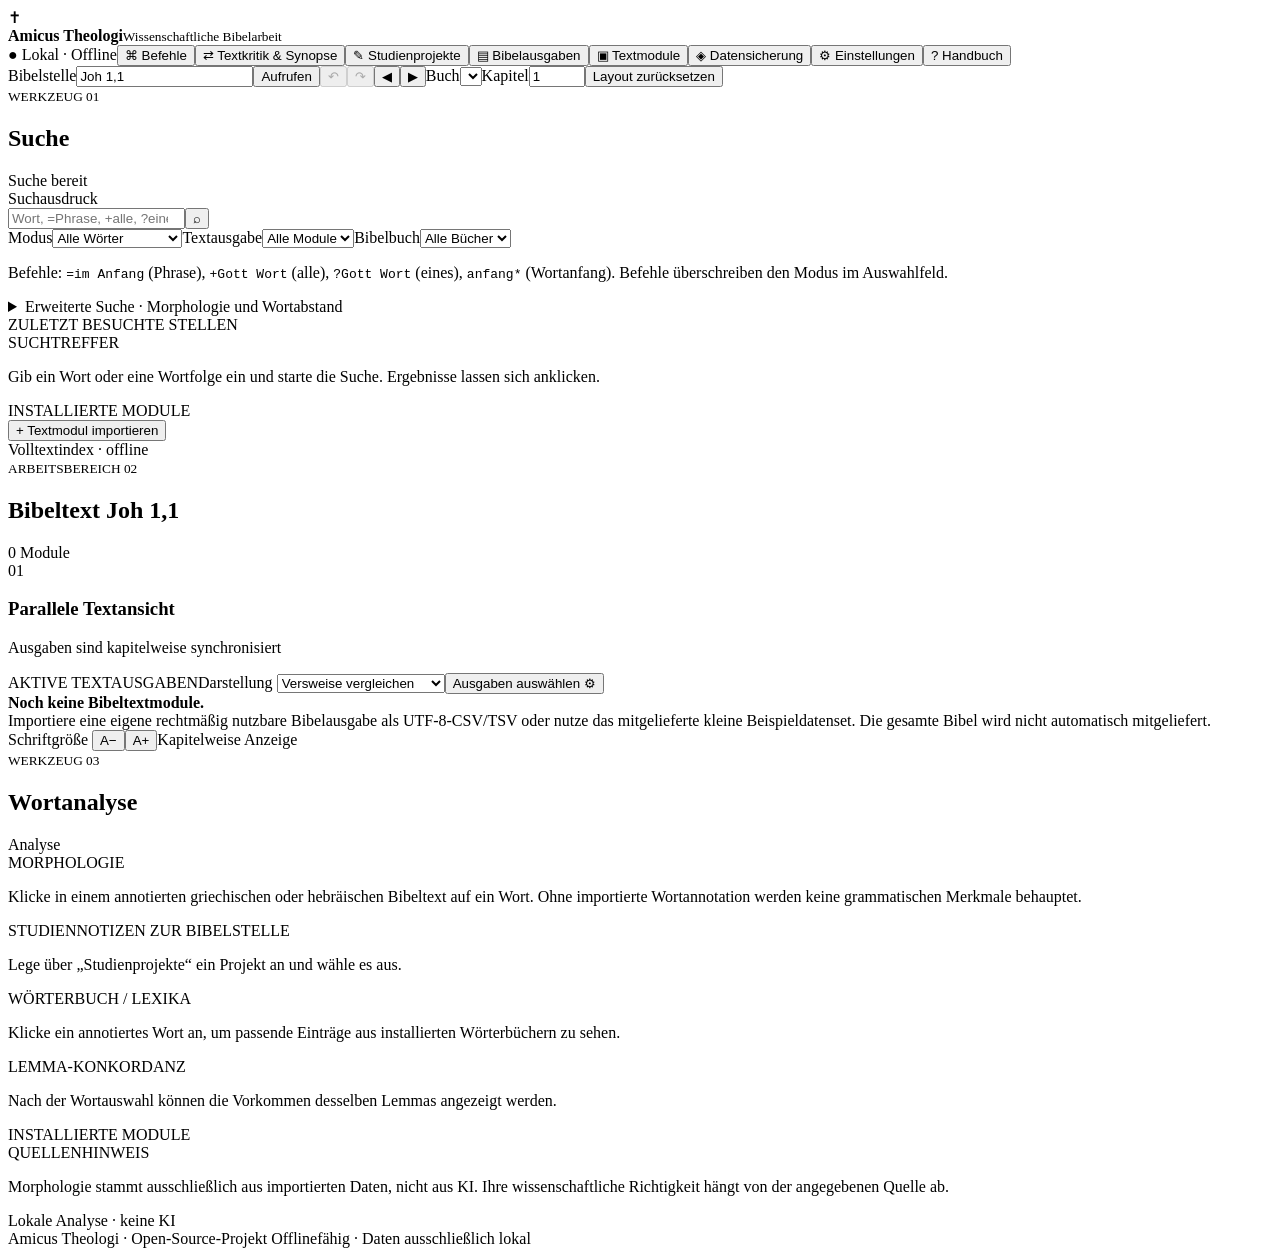
==== frontend/index.html @ 45e9fdc8 "v1.0.7_2" ====
<!doctype html><html lang="de"><head><meta charset="utf-8"><meta name="viewport" content="width=device-width, initial-scale=1"><title>Amicus Theologi</title><link rel="icon" href="/assets/amicus.png"><link rel="stylesheet" href="/assets/style.css"></head>
<body data-theme="dark"><div id="shell">
<header class="top"><div class="brand"><span class="brand-icon">✝</span><div><strong>Amicus Theologi</strong><small>Wissenschaftliche Bibelarbeit</small></div></div><div class="top-actions"><span class="pill">● Lokal · Offline</span><button id="palette-button" class="btn" title="Befehle suchen (Strg+K)">⌘ Befehle</button><button id="textcrit-btn" class="btn">⇄ Textkritik &amp; Synopse</button><button id="projects-btn" class="btn">✎ Studienprojekte</button><button id="bible-catalog-btn" class="btn" title="Bibelübersetzungen per Klick installieren">▤ Bibelausgaben</button><button id="module-btn" class="btn">▣ Textmodule</button><button id="data-center-btn" class="btn" title="Sicherung, Datenprüfung und Wiederherstellung">◈ Datensicherung</button><button id="settings-btn" class="btn">⚙ Einstellungen</button><button id="help-btn" class="btn" title="Ausführliches Benutzerhandbuch mit Suche (F1)">? Handbuch</button></div></header>
<nav class="toolbar"><label for="reference">Bibelstelle</label><input id="reference" value="Joh 1,1" maxlength="64" aria-label="Bibelstelle (z. B. Joh 1,1)"><button class="btn primary" id="navigate">Aufrufen</button><button class="btn" id="history-back" title="Vorher besuchte Bibelstelle (Alt+Links)" disabled>↶</button><button class="btn" id="history-forward" title="Nächste besuchte Bibelstelle (Alt+Rechts)" disabled>↷</button><button class="btn" id="prev" title="Vorheriges Kapitel" aria-label="Vorheriges Kapitel">◀</button><button class="btn" id="next" title="Nächstes Kapitel" aria-label="Nächstes Kapitel">▶</button><span class="tool-sep"></span><label for="book-choice">Buch</label><select id="book-choice"></select><label for="chapter-choice">Kapitel</label><input id="chapter-choice" type="number" min="1" max="200" value="1" class="numeric"><span class="tool-sep"></span><button class="btn" id="reset">Layout zurücksetzen</button><span class="version-tag"></span></nav>
<main id="panels" class="panels">
<section class="panel search-panel"><div class="panel-top"><div><small>WERKZEUG 01</small><h2>Suche</h2></div><span class="counter" id="search-total">Suche bereit</span></div><div class="panel-body scroll"><label class="field-label" for="search">Suchausdruck</label><div class="searchbar"><input id="search" type="search" placeholder="Wort, =Phrase, +alle, ?eines …" maxlength="180"><button id="search-btn" title="Suche starten">⌕</button></div>
<div class="search-controls"><label>Modus<select id="search-mode"><option value="all">Alle Wörter</option><option value="phrase">Genaue Wortfolge</option><option value="any">Eines der Wörter</option></select></label><label>Textausgabe<select id="search-module"><option value="">Alle Module</option></select></label><label>Bibelbuch<select id="search-book"><option value="">Alle Bücher</option></select></label></div>
<p class="hint">Befehle: <code>=im Anfang</code> (Phrase), <code>+Gott Wort</code> (alle), <code>?Gott Wort</code> (eines), <code>anfang*</code> (Wortanfang). Befehle überschreiben den Modus im Auswahlfeld.</p>
<details class="advanced-box" id="advanced-box"><summary>Erweiterte Suche · Morphologie und Wortabstand</summary>
<p class="hint">Nur annotierte griechische/hebräische Texte. Mindestens ein Feld für Wort 1. Morphologie sucht eine Zeichenfolge im importierten Morphologiecode.</p>
<div class="advanced-grid">
<label>Lemma 1<input id="adv-lemma" placeholder="λόγος"></label>
<label>Wortform 1<input id="adv-surface" placeholder="λόγος"></label>
<label>Morphologie 1<input id="adv-morph" placeholder="z. B. Aorist"></label>
<label>Strong 1<input id="adv-strong" placeholder="G3056"></label>
<label>Lemma 2<input id="adv-second-lemma" placeholder="εἰμί"></label>
<label>Wortform 2<input id="adv-second-surface" placeholder="ἦν"></label>
<label>Morphologie 2<input id="adv-second-morph" placeholder="Aorist"></label>
<label>Strong 2<input id="adv-second-strong" placeholder="G1510"></label>
<label>Max. Wörter dazwischen<input id="adv-distance" type="number" min="0" max="100" value="5"></label>
<label>Reihenfolge<select id="adv-order"><option value="any">Beliebig</option><option value="before">Wort 1 vor Wort 2</option><option value="after">Wort 1 nach Wort 2</option></select></label>
</div><button class="btn primary" id="adv-search-btn">Morphologisch suchen</button>
<p id="adv-note" class="hint">Es werden nur Verse mit importierten Wortannotationen gefunden.</p></details>
<div class="subheading">ZULETZT BESUCHTE STELLEN</div><div id="recent-references" class="workflow-recents"></div><div class="subheading">SUCHTREFFER</div><div id="search-error" class="error-box" hidden role="alert"></div><div id="search-results" aria-live="polite"><p class="hint">Gib ein Wort oder eine Wortfolge ein und starte die Suche. Ergebnisse lassen sich anklicken.</p></div><div class="search-pagination"><button class="btn" id="search-prev" hidden>← Vorherige</button><span id="search-page"></span><button class="btn" id="search-next" hidden>Nächste →</button></div><div class="subheading">INSTALLIERTE MODULE</div><div id="module-summary" class="module-summary"></div><button id="add-module-left" class="btn module-action">+ Textmodul importieren</button></div><div class="panel-foot">Volltextindex · offline</div></section>
<div class="splitter" data-resize="left" role="separator" aria-orientation="vertical" title="Zum Verändern ziehen"></div>
<section class="panel text-panel"><div class="panel-top"><div><small>ARBEITSBEREICH 02</small><h2>Bibeltext <span id="current-ref">Joh 1,1</span></h2></div><span class="counter" id="module-counter">0 Module</span></div><div class="panel-body scroll" id="verse-scroll"><div class="text-head"><span class="chapterbadge" id="chapter-badge">01</span><div><h3 id="chapter-title">Parallele Textansicht</h3><p id="chapter-subtitle">Ausgaben sind kapitelweise synchronisiert</p></div></div><div class="edition-strip" aria-label="Angezeigte Bibelausgaben">
  <div class="edition-strip-top"><span class="field-label">AKTIVE TEXTAUSGABEN</span><span id="edition-count" class="edition-count"></span><label class="text-layout-label" for="text-layout">Darstellung
<select id="text-layout" aria-label="Reihenfolge der Bibeltexte"><option value="verse">Versweise vergleichen</option><option value="edition">Nach Ausgabe anzeigen</option></select></label><button class="btn" id="choose-editions" type="button">Ausgaben auswählen ⚙</button></div>
  <div id="edition-chips" class="edition-chips"></div>
 </div><div id="error-msg" class="error-box" hidden role="alert"></div><div id="translations"></div><div id="text-notice" class="notice"><b>Noch keine Bibeltextmodule.</b><br>Importiere eine eigene rechtmäßig nutzbare Bibelausgabe als UTF-8-CSV/TSV oder nutze das mitgelieferte kleine Beispieldatenset. Die gesamte Bibel wird nicht automatisch mitgeliefert.</div></div><div class="panel-foot">Schriftgröße <button id="smaller" class="text-button">A−</button><button id="larger" class="text-button">A+</button><span id="verse-foot">Kapitelweise Anzeige</span></div></section>
<div class="splitter" data-resize="right" role="separator" aria-orientation="vertical" title="Zum Verändern ziehen"></div>
<section class="panel analysis-panel"><div class="panel-top"><div><small>WERKZEUG 03</small><h2>Wortanalyse</h2></div><span class="counter">Analyse</span></div><div class="panel-body scroll"><div class="subheading first">MORPHOLOGIE</div><div id="word-analysis"><p class="hint">Klicke in einem annotierten griechischen oder hebräischen Bibeltext auf ein Wort. Ohne importierte Wortannotation werden keine grammatischen Merkmale behauptet.</p></div><div class="subheading">STUDIENNOTIZEN ZUR BIBELSTELLE</div><div id="study-pane"><p class="hint">Lege über „Studienprojekte“ ein Projekt an und wähle es aus.</p></div><div class="subheading">WÖRTERBUCH / LEXIKA</div><div id="lexicon-results"><p class="hint">Klicke ein annotiertes Wort an, um passende Einträge aus installierten Wörterbüchern zu sehen.</p></div><div class="subheading">LEMMA-KONKORDANZ</div><div id="lemma-results"><p class="hint">Nach der Wortauswahl können die Vorkommen desselben Lemmas angezeigt werden.</p></div><div class="subheading">INSTALLIERTE MODULE</div><div id="module-list" class="module-summary"></div><div class="subheading">QUELLENHINWEIS</div><p class="hint">Morphologie stammt ausschließlich aus importierten Daten, nicht aus KI. Ihre wissenschaftliche Richtigkeit hängt von der angegebenen Quelle ab.</p></div><div class="panel-foot">Lokale Analyse · keine KI</div></section>
</main><footer>Amicus Theologi · Open-Source-Projekt <span>Offlinefähig · Daten ausschließlich lokal</span></footer></div>
<dialog id="welcome-dialog" class="welcome-dialog" aria-labelledby="welcome-title"><div class="dialog-head"><h2 id="welcome-title">Willkommen bei Amicus Theologi</h2><button class="close" id="welcome-close" aria-label="Einführung schließen">×</button></div>
<p class="welcome-lead">Dein Arbeitsplatz für Bibeltexte, Originalsprachen und exegetische Studien. In drei Schritten kannst du beginnen – ganz ohne technische Vorkenntnisse.</p>
<div class="welcome-cards"><article><span>01</span><h3>Texte einrichten</h3><p>Öffne den Modulkatalog und installiere einen Bibeltext mit einem Klick. Für den ersten Test sind auch vollständig offline verfügbare Mini-Beispiele dabei.</p><button type="button" class="btn primary" id="welcome-demo">Mini-Beispiele installieren</button><button type="button" class="btn" id="welcome-modules">Modulkatalog öffnen</button></article>
<article><span>02</span><h3>Wörter untersuchen</h3><p>Rufe <b>Joh 1,1</b> oder <b>Gen 1,1</b> auf und klicke auf ein annotiertes Wort. Die grammatische Analyse erscheint rechts.</p><button type="button" class="btn" id="welcome-joh">Johannes 1,1 öffnen</button></article>
<article><span>03</span><h3>Arbeit sichern</h3><p>Lege Studienprojekte für deine Notizen an und lade regelmäßig eine vollständige Sicherung herunter.</p><button type="button" class="btn" id="welcome-backup">Datensicherung öffnen</button></article></div>
<p class="hint">Mini-Beispiele umfassen nur ausgewählte Verse und sind keine zitierfähige wissenschaftliche Bibelausgabe.</p><div class="welcome-actions"><button id="welcome-done" type="button" class="btn primary">Verstanden, Amicus öffnen</button></div></dialog>
<dialog id="backup-dialog" class="module-dialog backup-dialog" aria-labelledby="backup-title"><div class="dialog-head"><h2 id="backup-title">Datensicherung &amp; Systemprüfung</h2><button id="backup-close" class="close" type="button" aria-label="Schließen">×</button></div>
<p class="notice"><b>Alles bleibt auf deinem Computer.</b> Eine Vollsicherung umfasst installierte Texte und Lexika, Morphologiedaten, Projekte, Notizen, Markierungen und Einstellungen. Speichere die ZIP-Datei auch außerhalb dieses Computers.</p>
<div class="backup-actions"><a class="btn primary" id="backup-download" href="/api/backup/download" download="Amicus-Theologi-Sicherung.zip">↓ Vollständige Sicherung herunterladen</a><button class="btn" id="diagnostics-btn" type="button">Datenbank prüfen</button></div>
<div id="diagnostics-results" class="diagnostic-results" aria-live="polite"><p class="hint">Mit „Datenbank prüfen“ kannst du kontrollieren, wie viele Texte, Wortannotationen, Lexika und persönliche Studien vorhanden sind.</p></div><hr>
<h3>Gesicherte Daten wiederherstellen</h3><p class="hint"><b>Vorsicht:</b> Diese Funktion ersetzt nach dem Neustart alle aktuell gespeicherten Inhalte durch den Stand der ausgewählten Sicherung. Eine zusätzliche Sicherheitskopie des bisherigen Standes wird automatisch erstellt.</p>
<form id="backup-restore-form"><label>Amicus-Sicherung (.zip)<input id="backup-restore-file" type="file" accept=".zip,application/zip" required></label><button class="btn danger" type="submit" id="backup-restore-button">Sicherung prüfen und Wiederherstellung vorbereiten</button></form>
<button id="backup-restore-cancel" type="button" class="btn" hidden>Vorgemerkte Wiederherstellung abbrechen</button><p id="backup-restore-status" class="notice" role="status" aria-live="polite">Wiederherstellung wird erst nach vollständigem Beenden und erneutem Start aktiviert.</p><p class="hint">Einzelne Studienprojekte lassen sich zusätzlich weiterhin als JSON exportieren.</p></dialog>
<dialog id="projects-dialog" class="module-dialog"><div class="dialog-head"><h2>Studienprojekte</h2><button class="close" id="projects-close" aria-label="Schließen">×</button></div><p class="hint">Eigene Notizen und Markierungen werden lokal gespeichert – unabhängig von den Textmodulen. Projekte lassen sich als JSON sichern.</p>
<div class="study-project-layout"><section><h3>Meine Projekte</h3><div id="projects-list" class="manage-list"></div><h3>Neues Projekt</h3><form id="project-create-form"><label>Titel<input name="title" required maxlength="160" placeholder="Exegese zu Römer 3"></label><label>Beschreibung (optional)<textarea name="description" maxlength="3000" rows="3"></textarea></label><button class="btn primary">Projekt anlegen</button></form></section>
<section><h3>Ausgewähltes Projekt</h3><p id="current-project-name" class="hint">Noch kein Projekt ausgewählt.</p><div class="row-actions"><button id="project-edit" type="button" class="btn">Umbenennen</button><button id="project-export" type="button" class="btn">JSON exportieren</button><button id="project-delete" type="button" class="btn">Projekt löschen</button></div><p class="hint">Über das Notizfeld rechts kannst du zur gerade geöffneten Bibelstelle schreiben. Markierungen werden in allen angezeigten Übersetzungen sichtbar.</p><h3>Notizen dieses Projekts</h3><div id="project-notes-list" class="manage-list"></div></section></div><p id="project-status" role="status" class="hint"></p></dialog>
<dialog id="settings-dialog"><form method="dialog"><div class="dialog-head"><h2>Einstellungen</h2><button class="close" aria-label="Schließen">×</button></div><label>Farbschema<select id="theme"><option value="dark">Dunkel</option><option value="light">Hell</option></select></label><label>Textgröße <output id="font-output"></output><input type="range" min="12" max="28" id="font-size"></label><fieldset><legend>Sprachen anzeigen</legend><label><input type="checkbox" id="show-greek"> Griechisch</label><label><input type="checkbox" id="show-german"> Deutsch</label><label><input type="checkbox" id="show-latin"> Latein</label></fieldset><p class="hint">Einstellungen werden lokal gespeichert. Die bisherigen Daten bleiben beim Update erhalten.</p><button type="button" class="btn" id="settings-open-backup">Datensicherung und Datenprüfung öffnen</button><hr><h3>Werkszustand wiederherstellen</h3><p class="hint">Achtung: Entfernt alle installierten Texte, Annotationen, Lexika und persönlichen Einstellungen unwiderruflich. Die Programmdateien bleiben erhalten.</p><button type="button" class="btn" id="factory-reset-btn">Alle Daten löschen und zurücksetzen</button><p id="factory-reset-status" role="status" class="hint"></p><button class="btn primary dialog-action">Fertig</button></form></dialog>

<dialog id="edition-dialog" class="module-dialog edition-dialog" aria-labelledby="edition-dialog-heading">
 <div class="dialog-head"><h2 id="edition-dialog-heading">Bibeltextausgaben auswählen</h2><button type="button" id="edition-dialog-close" class="close" aria-label="Schließen">×</button></div>
 <p class="hint">Lege fest, welche installierten Ausgaben im mittleren Textfenster parallel erscheinen. Die Auswahl und Reihenfolge werden lokal gespeichert.</p>
 <div class="edition-quick-actions"><button type="button" id="edition-all" class="btn">Alle anzeigen</button><button type="button" id="edition-none" class="btn">Alle abwählen</button><button type="button" id="edition-german" class="btn">Nur Deutsch</button><button type="button" id="edition-original" class="btn">Nur Originalsprachen</button></div>
 <label class="edition-filter">Installierte Ausgaben durchsuchen<input id="edition-filter" type="search" placeholder="Name, Sprache oder Modul-ID …"></label>
 <div id="edition-choices" class="edition-choices"></div>
 <p id="edition-dialog-status" role="status" class="hint"></p>
 <div class="edition-actions"><button type="button" id="edition-install" class="btn">Weitere Bibelausgaben installieren …</button><button type="button" id="edition-done" class="btn primary">Fertig</button></div>
 </dialog>
<dialog id="module-dialog" class="module-dialog"><div class="dialog-head"><h2>Textmodule verwalten</h2><button class="close" id="modules-close" aria-label="Schließen">×</button></div><p class="hint">Importiere nur Texte, die du rechtmäßig verwenden darfst. Bei den mitgelieferten Johannes-Demos werden alle Felder nach der Dateiauswahl automatisch ausgefüllt. Eine Modul-ID darf nicht doppelt vorkommen.</p><section class="bible-catalog-section" id="bible-catalog-section"><h3>Bibelübersetzungen installieren</h3><p class="hint">Historische deutschsprachige Bibelausgaben aus dem offiziellen CrossWire/SWORD-Katalog. Ein Klick lädt das Modul herunter und übernimmt es in die lokale Bibliothek. Für die Installation ist Internet erforderlich; anschließend sind die Texte offline verfügbar. Lizenz und Quelle sind je Ausgabe angegeben.</p>
 <div id="bible-catalog-list" class="bible-catalog-list"></div><p id="bible-catalog-status" role="status" aria-live="polite" class="hint"></p><p class="hint">Die verfügbaren Übersetzungen sind eine kuratierte Auswahl. Eine Ausgabe aus dem Beta-Katalog ist entsprechend gekennzeichnet. <a href="https://www.crosswire.org/sword/modules/ModDisp.jsp?modType=Bibles" target="_blank" rel="noopener noreferrer">Weitere Ausgaben bei CrossWire ↗</a></p></section>
<section class="source-wizard"><h3>📚 Modulkatalog – Installation mit einem Klick</h3><p class="hint">Wähle einen Text mit Wortannotation oder ein Lexikon. Die Daten werden von der Originalquelle geladen, Quellen und Lizenz werden gespeichert. Internet nur zur Installation nötig.</p><div id="catalog-items" class="manage-list"></div><p id="catalog-status" class="notice" role="status" aria-live="polite">Lade den Katalog beim Öffnen …</p><p class="hint"><b>Quellenhinweis:</b> Die Ein-Klick-Importer sind nicht für alle aktuellen Originalarchive unabhängig geprüft. Vor wissenschaftlicher Verwendung Edition, Lizenz, Versanzahl und Wortdaten kontrollieren (über „Datensicherung → Datenbank prüfen“).</p><hr><h3>Erweiterter Import von Texten und SWORD-Modulen</h3>
<p class="hint">Wähle zuerst die wissenschaftliche Quelle. Für STEPBible und Open Scriptures kann Amicus die Originaldaten selbst herunterladen und installieren (Internet erforderlich). Bereits installierte Ausgaben bleiben erhalten. Alternativ eine ZIP-Datei auswählen. Bei SWORD wird die Moduldatei benötigt.</p>
<form id="scientific-form"><label>1 · Datenquelle<select id="scientific-source" name="source"><option value="step">A · STEPBible – Griechisch / Hebräisch</option><option value="oshb">B · Open Scriptures – Hebräische Bibel</option><option value="sword">C · CrossWire – SWORD-Modul</option></select></label>
<label id="scientific-corpus-wrap">2 · Textausgabe<select id="scientific-corpus" name="corpus"><option value="tagnt">Griechisches Neues Testament (TAGNT, SBL-Wortauswahl)</option><option value="tahot">Hebräisches Altes Testament (TAHOT, experimentell)</option></select></label>
<p id="scientific-description" class="hint"></p>
<label>Optional · ZIP-Datei bereits heruntergeladen?<input id="scientific-file" name="file" type="file" accept=".zip,application/zip"></label>
<div class="source-actions"><button class="btn primary" type="submit" id="scientific-import-button">Ausgewählte Quelle installieren</button><a id="scientific-site" target="_blank" rel="noopener noreferrer" href="https://github.com/STEPBible/STEPBible-Data">Originalquelle öffnen ↗</a></div>
<p class="hint" id="scientific-warning">Bei größeren Korpora kann der Import je nach Computer dauern. Den Browser bis zur Abschlussmeldung offen lassen. Die Lizenz und Herkunft werden im Modul gespeichert.</p>
<div id="scientific-status" role="status" aria-live="polite" class="notice">Bereit.</div></form></section><hr><div id="manage-list" class="manage-list"></div><h3>Eigene Wortannotation importieren (optional)</h3><p class="notice"><b>Wichtig:</b> Ein sichtbarer hebräischer oder griechischer Text ist noch nicht automatisch anklickbar. Importiere zusätzlich die passende <code>_morph.tsv</code>-Datei und wähle dabei das richtige Textmodul. Ohne Wortdaten zeigt der Bibeltext künftig einen Hinweis.</p><p class="hint">Zuerst den passenden Bibeltext importieren. Danach eine Annotation mit identischer Wortfolge hochladen (UTF-8-TSV/CSV). Vorhandene Wortannotationen der betroffenen Verse werden ersetzt.</p><form id="morph-import-form"><label>Textmodul <select name="module_id" id="morph-module"></select></label><label>Wortdatei <input name="file" type="file" accept=".csv,.tsv,.txt" required></label><p class="hint">Spalten: book, chapter, verse, position, surface, lemma, morph, optional strong. Position beginnt je Vers bei 1.</p><div class="hint" id="morph-import-status" role="status"></div><button class="btn primary dialog-action" type="submit">Wortannotation importieren</button></form><hr><h3>Eigenes Lexikon / Wörterbuch importieren (optional)</h3>
<p class="hint">Einträge werden automatisch mit angeklickten Wörtern verknüpft (Lemma und optional Strong). UTF-8-TSV/CSV mit Spalten <code>lemma, definition</code>; optional <code>strong, gloss, reference</code>. Keine fremden urheberrechtlich geschützten Werke ohne Erlaubnis importieren.</p>
<div id="lexicon-manage-list" class="manage-list"></div>
<form id="lexicon-import-form">
<label>Lexikon-ID <input name="module_id" required minlength="2" maxlength="48" pattern="[A-Za-z0-9_-]+" placeholder="z.B. mein_lexikon"></label>
<label>Titel / Edition <input name="title" required maxlength="250"></label>
<label>Sprache <select name="language"><option value="grc">Griechisch</option><option value="he">Hebräisch</option></select></label>
<label>Lizenz / Nutzungsrechte <input name="license_name" required maxlength="250" placeholder="z.B. selbst erstellt"></label>
<label>Quelle / Herkunft <input name="provenance" required maxlength="250"></label>
<input type="hidden" name="version" value="1">
<label>Lexikondatei <input name="file" type="file" accept=".tsv,.csv,.txt" required></label>
<div id="lexicon-import-status" role="status" class="hint"></div>
<button class="btn primary dialog-action" type="submit">Lexikon importieren</button></form><hr>
<h3>Neues Textmodul (CSV/TSV)</h3><form id="import-form"><label>Modul-ID <input name="module_id" required minlength="2" maxlength="48" pattern="[A-Za-z0-9_-]+" placeholder="z.B. meine_lutherausgabe"></label><label>Titel / Edition <input name="title" required maxlength="250" placeholder="Edition mit Jahresangabe"></label><label>Sprache <select name="language"><option value="de">Deutsch</option><option value="grc">Griechisch</option><option value="he">Hebräisch</option><option value="la">Latein</option><option value="en">Englisch</option><option value="other">Andere</option></select></label><label>Lizenz / Rechte <input name="license_name" required maxlength="250" placeholder="z.B. Public Domain (selbst geprüft)"></label><label>Quelle / Herkunft <input name="provenance" required maxlength="250" placeholder="Bibliografie oder eigene Erfassung"></label><input type="hidden" name="version" value="1"><label>Textdatei (UTF-8 CSV oder TSV) <input type="file" name="file" required accept=".csv,.tsv,.txt,text/csv,text/tab-separated-values"></label><p class="hint">Maximal 12 MB / 200.000 Verse je Modul. Spalten: book, chapter, verse, text. Die griechischen und hebräischen Beispieldateien werden automatisch erkannt.</p><div id="import-status" role="status" class="hint"></div><button class="btn primary dialog-action" type="submit">Modul importieren</button></form></dialog>

<dialog id="textcrit-dialog" class="module-dialog textcrit-dialog">
<div class="dialog-head"><h2>Textkritik und Evangelien-Synopse</h2><button class="close" id="textcrit-close" aria-label="Schließen">×</button></div>
<p class="notice"><b>Wissenschaftlicher Hinweis:</b> Unterschiede zwischen Übersetzungen oder Editionen sind nicht automatisch Handschriftenvarianten. Textkritische Lesarten werden nur mit expliziter Quellen- und Zeugenangabe angezeigt.</p>
<div class="tc-tabs"><button class="btn primary" data-tc-tab="compare">Ausgabenvergleich</button><button class="btn" data-tc-tab="synopsis">Evangelien-Synopse</button><button class="btn" data-tc-tab="variants">Dokumentierte Lesarten</button></div>
<section id="tc-compare-pane" class="tc-pane"><h3>Ausgaben vergleichen</h3><p class="hint">Zwei bis vier installierte Textmodule auswählen. Vorhandene Verse stehen nebeneinander; fehlende Verse werden ausdrücklich markiert.</p><div class="tc-controls"><label>Erste Ausgabe<select id="tc-module-a"></select></label><label>Zweite Ausgabe<select id="tc-module-b"></select></label><label>Weitere Ausgabe (optional)<select id="tc-module-c"></select></label><label>Weitere Ausgabe (optional)<select id="tc-module-d"></select></label></div><button class="btn primary" id="tc-compare-run">Aktuelles Kapitel vergleichen</button><div id="tc-compare-result" class="tc-results"></div></section>
<section id="tc-synopsis-pane" class="tc-pane" hidden><h3>Synoptische Evangelien</h3><p class="hint">Ausgewählte Parallelperikopen in Matthäus, Markus und Lukas. Die Zuordnung ist thematisch und keine versgenaue kritische Synopse.</p><div class="tc-controls"><label>Abschnitt<select id="tc-synoptic-passage"></select></label><label>Textausgabe<select id="tc-synoptic-module"></select></label></div><button class="btn primary" id="tc-synoptic-run">Parallelstellen anzeigen</button><div id="tc-synopsis-result" class="tc-results"></div></section>
<section id="tc-variants-pane" class="tc-pane" hidden><h3>Dokumentierte Lesarten</h3><p class="hint">Nur dokumentierte Lesarten mit benanntem Zeugen, Quelle und Lizenz. Wir liefern keine erfundenen Varianten mit. Die Anzeige folgt der aktuell geöffneten Bibelstelle.</p><button class="btn primary" id="tc-variant-refresh">Lesarten zur aktuellen Bibelstelle anzeigen</button><div id="tc-variants-result" class="tc-results"></div><details><summary>Eigene dokumentierte Variantensammlung importieren</summary><p class="hint">UTF-8 CSV/TSV mit Spalten: book, chapter, verse, reading, witness, source, license; optional notes. Bitte nur rechtmäßig nutzbare Daten importieren.</p><form id="tc-variant-import"><label>Sammlungsname<input name="collection" minlength="2" maxlength="150" required></label><label>Datei<input name="file" type="file" accept=".csv,.tsv,.txt" required></label><button class="btn primary">Importieren</button></form></details><div id="tc-collections" class="manage-list"></div></section>
<p id="tc-status" class="hint" role="status"></p>
</dialog>
<dialog id="command-dialog" class="command-dialog" aria-label="Befehle suchen"><div class="dialog-head"><h2>Schnellzugriff</h2><button type="button" id="command-close" class="close" aria-label="Schließen">×</button></div><label for="command-filter">Aktion auswählen oder suchen</label><input type="search" id="command-filter" autocomplete="off" placeholder="z. B. Suche, Projekte, nächstes Kapitel …" aria-controls="command-results"><div id="command-results" class="command-results" role="listbox"></div><p class="hint">Strg+K · Pfeiltasten · Eingabe · Esc</p></dialog>
<div id="word-tooltip" role="tooltip" class="word-tooltip" hidden></div>
<dialog id="lemma-dialog" class="lemma-dialog" aria-labelledby="lemma-dialog-title">
 <div class="dialog-head"><h2 id="lemma-dialog-title">Lemma-Konkordanz</h2><button type="button" class="close" id="lemma-dialog-close" aria-label="Schließen">×</button></div>
 <p id="lemma-dialog-status" class="hint" role="status" aria-live="polite">Vorkommen werden geladen …</p>
 <div class="lemma-sort-bar"><label for="lemma-dialog-sort">Sortieren nach</label>
  <select id="lemma-dialog-sort" aria-label="Konkordanz sortieren"><option value="reference">Bibelstelle (Vorkommen)</option><option value="surface">Wortform (2. Spalte)</option></select>
  <button class="btn" type="button" id="lemma-dialog-direction" aria-label="Sortierrichtung umkehren" title="Sortierrichtung umkehren">↑ Aufsteigend</button>
 </div>
 <div class="lemma-result-head" aria-hidden="true"><span>Bibelstelle</span><span>Wortform</span><span>Verskontext</span></div>
 <div id="lemma-dialog-results" class="lemma-dialog-results"></div>
 <div class="lemma-dialog-navigation"><button type="button" class="btn" id="lemma-dialog-prev" disabled>← Vorherige</button><span id="lemma-dialog-page"></span><button type="button" class="btn" id="lemma-dialog-next" disabled>Nächste →</button></div>
 <p class="hint">Die Konkordanz enthält nur tatsächlich annotierte Wortvorkommen der ausgewählten Edition.</p>
</dialog>
<script src="/assets/wordtools.js" defer></script>
<script src="/assets/app.js" defer></script><script src="/assets/editions.js" defer></script><script src="/assets/workflow.js" defer></script><script src="/assets/release1.js" defer></script></body></html>
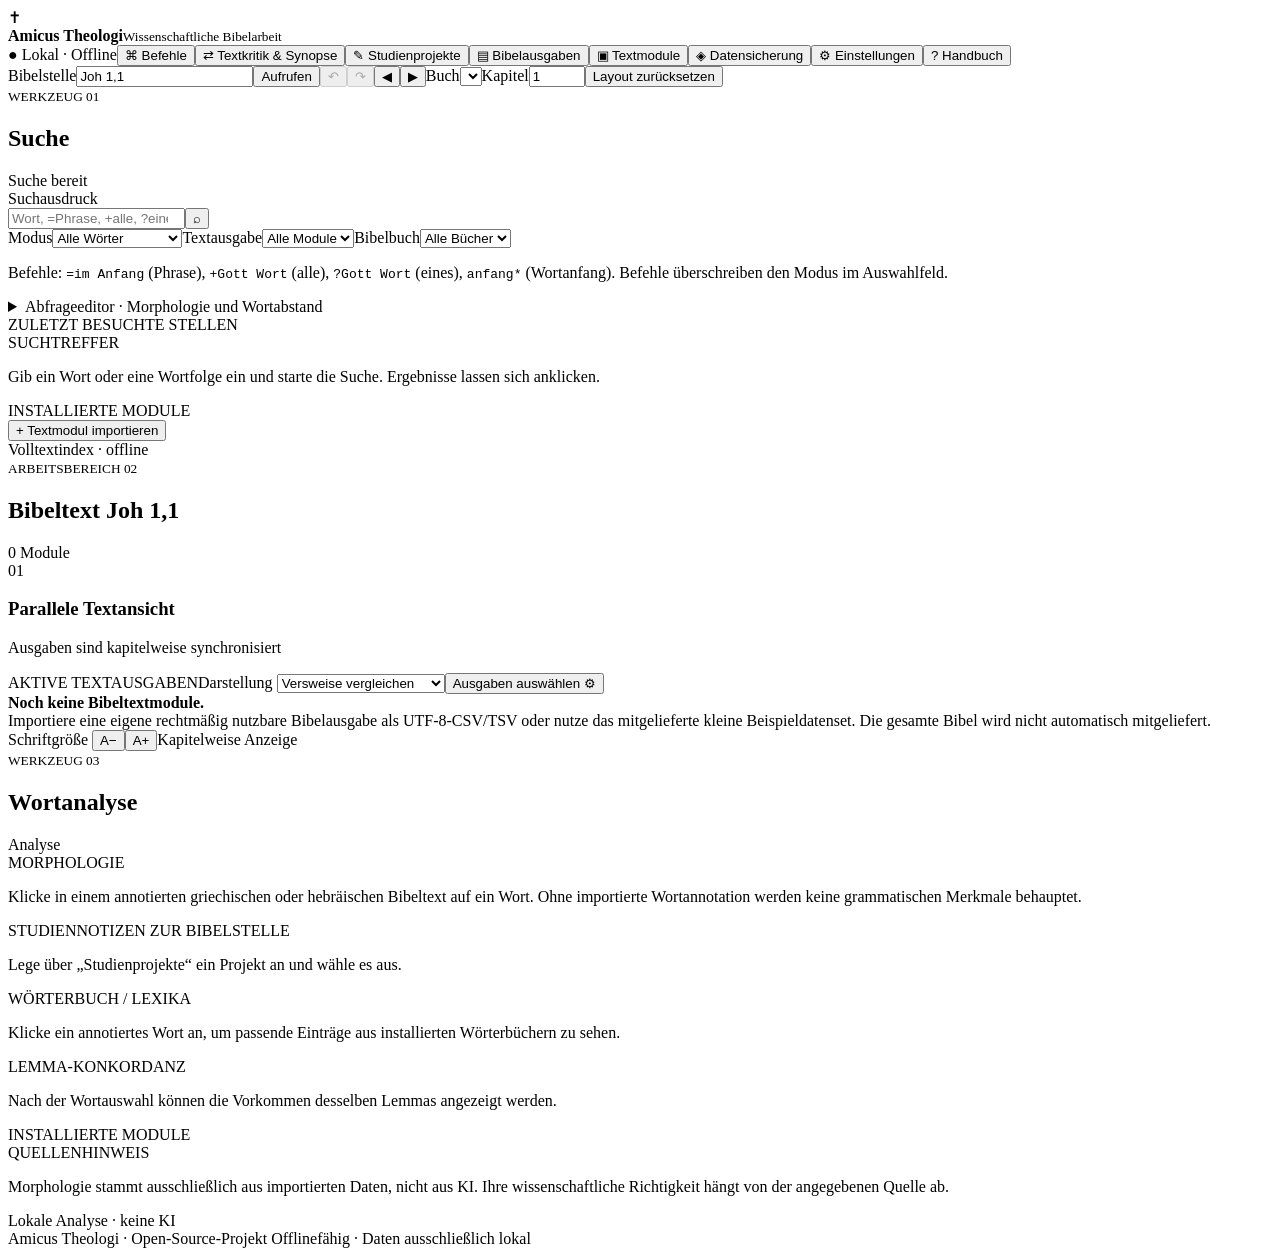
==== commit d8212921: "v1.3.0 Der grafische Abfrageeditor unterstützt bis zu fünf Wortbedingungen, die mit UND oder ODER ve" ====
--- a/frontend/index.html
+++ b/frontend/index.html
@@ -6,20 +6,20 @@
 <section class="panel search-panel"><div class="panel-top"><div><small>WERKZEUG 01</small><h2>Suche</h2></div><span class="counter" id="search-total">Suche bereit</span></div><div class="panel-body scroll"><label class="field-label" for="search">Suchausdruck</label><div class="searchbar"><input id="search" type="search" placeholder="Wort, =Phrase, +alle, ?eines …" maxlength="180"><button id="search-btn" title="Suche starten">⌕</button></div>
 <div class="search-controls"><label>Modus<select id="search-mode"><option value="all">Alle Wörter</option><option value="phrase">Genaue Wortfolge</option><option value="any">Eines der Wörter</option></select></label><label>Textausgabe<select id="search-module"><option value="">Alle Module</option></select></label><label>Bibelbuch<select id="search-book"><option value="">Alle Bücher</option></select></label></div>
 <p class="hint">Befehle: <code>=im Anfang</code> (Phrase), <code>+Gott Wort</code> (alle), <code>?Gott Wort</code> (eines), <code>anfang*</code> (Wortanfang). Befehle überschreiben den Modus im Auswahlfeld.</p>
-<details class="advanced-box" id="advanced-box"><summary>Erweiterte Suche · Morphologie und Wortabstand</summary>
-<p class="hint">Nur annotierte griechische/hebräische Texte. Mindestens ein Feld für Wort 1. Morphologie sucht eine Zeichenfolge im importierten Morphologiecode.</p>
+<details class="advanced-box" id="advanced-box"><summary>Abfrageeditor · Morphologie und Wortabstand</summary>
+<p class="hint">Nur annotierte griechische/hebräische Texte. Pro Bedingung mindestens ein Feld ausfüllen. Morphologie sucht eine Zeichenfolge im importierten Morphologiecode. Maximal fünf Bedingungen.</p>
+<div id="query-conditions" class="query-conditions" aria-label="Wortbedingungen"></div>
+<div class="query-actions"><button class="btn" id="query-add-condition" type="button">+ Wortbedingung</button><label>Verknüpfung<select id="query-connector"><option value="all">UND · alle Bedingungen</option><option value="any">ODER · mindestens eine Bedingung</option></select></label><span class="hint">Abstand und Reihenfolge gelten mit UND und mindestens zwei Bedingungen.</span></div>
 <div class="advanced-grid">
-<label>Lemma 1<input id="adv-lemma" placeholder="λόγος"></label>
-<label>Wortform 1<input id="adv-surface" placeholder="λόγος"></label>
-<label>Morphologie 1<input id="adv-morph" placeholder="z. B. Aorist"></label>
-<label>Strong 1<input id="adv-strong" placeholder="G3056"></label>
-<label>Lemma 2<input id="adv-second-lemma" placeholder="εἰμί"></label>
-<label>Wortform 2<input id="adv-second-surface" placeholder="ἦν"></label>
-<label>Morphologie 2<input id="adv-second-morph" placeholder="Aorist"></label>
-<label>Strong 2<input id="adv-second-strong" placeholder="G1510"></label>
-<label>Max. Wörter dazwischen<input id="adv-distance" type="number" min="0" max="100" value="5"></label>
-<label>Reihenfolge<select id="adv-order"><option value="any">Beliebig</option><option value="before">Wort 1 vor Wort 2</option><option value="after">Wort 1 nach Wort 2</option></select></label>
-</div><button class="btn primary" id="adv-search-btn">Morphologisch suchen</button>
+<label>Max. Wörter zwischen Bedingungen<input id="adv-distance" type="number" min="0" max="100" value="5"></label>
+<label>Reihenfolge<select id="adv-order"><option value="any">Beliebig</option><option value="before">In Bedingungsreihenfolge</option><option value="after">Umgekehrte Reihenfolge</option></select></label>
+</div><button class="btn primary" id="adv-search-btn" type="button">Morphologisch suchen</button>
+<section class="saved-searches" aria-label="Gespeicherte Suchen">
+ <h4>Suchabfrage speichern</h4>
+ <div class="saved-search-row"><label for="saved-search-name">Name<input id="saved-search-name" maxlength="120" placeholder="z. B. Aoristformen in Johannes"></label><button class="btn" id="saved-search-save" type="button">Aktuelle Suche speichern</button></div>
+ <div class="saved-search-row"><label for="saved-search-select">Gespeicherte Suche<select id="saved-search-select"><option value="">Lade gespeicherte Suchen …</option></select></label><button class="btn" id="saved-search-open" type="button" disabled>Laden &amp; suchen</button><button class="btn danger" id="saved-search-delete" type="button" disabled>Löschen</button></div>
+ <p id="saved-search-status" class="hint" role="status" aria-live="polite">Gespeicherte Suchen bleiben lokal auf diesem Gerät.</p>
+</section>
 <p id="adv-note" class="hint">Es werden nur Verse mit importierten Wortannotationen gefunden.</p></details>
 <div class="subheading">ZULETZT BESUCHTE STELLEN</div><div id="recent-references" class="workflow-recents"></div><div class="subheading">SUCHTREFFER</div><div id="search-error" class="error-box" hidden role="alert"></div><div id="search-results" aria-live="polite"><p class="hint">Gib ein Wort oder eine Wortfolge ein und starte die Suche. Ergebnisse lassen sich anklicken.</p></div><div class="search-pagination"><button class="btn" id="search-prev" hidden>← Vorherige</button><span id="search-page"></span><button class="btn" id="search-next" hidden>Nächste →</button></div><div class="subheading">INSTALLIERTE MODULE</div><div id="module-summary" class="module-summary"></div><button id="add-module-left" class="btn module-action">+ Textmodul importieren</button></div><div class="panel-foot">Volltextindex · offline</div></section>
 <div class="splitter" data-resize="left" role="separator" aria-orientation="vertical" title="Zum Verändern ziehen"></div>
@@ -106,5 +106,12 @@
  <div class="lemma-dialog-navigation"><button type="button" class="btn" id="lemma-dialog-prev" disabled>← Vorherige</button><span id="lemma-dialog-page"></span><button type="button" class="btn" id="lemma-dialog-next" disabled>Nächste →</button></div>
  <p class="hint">Die Konkordanz enthält nur tatsächlich annotierte Wortvorkommen der ausgewählten Edition.</p>
 </dialog>
+<dialog id="forms-dialog" class="forms-dialog" aria-labelledby="forms-dialog-title">
+ <div class="dialog-head"><h2 id="forms-dialog-title">Wortformen</h2><button type="button" class="close" id="forms-dialog-close" aria-label="Schließen">×</button></div>
+ <p id="forms-dialog-status" class="hint" role="status" aria-live="polite">Wortformen werden geladen …</p>
+ <div id="forms-dialog-results" class="forms-dialog-results"></div>
+ <div class="lemma-dialog-navigation"><button type="button" class="btn" id="forms-dialog-prev" disabled>← Vorherige</button><span id="forms-dialog-page"></span><button type="button" class="btn" id="forms-dialog-next" disabled>Nächste →</button></div>
+ <p class="hint">Die Häufigkeiten und Buchverteilungen stammen ausschließlich aus den importierten Wortannotationen dieses Textmoduls. Klicke auf eine Form für die Suche im Modul oder auf ein Buch, um die Suche darauf einzugrenzen.</p>
+</dialog>
 <script src="/assets/wordtools.js" defer></script>
 <script src="/assets/app.js" defer></script><script src="/assets/editions.js" defer></script><script src="/assets/workflow.js" defer></script><script src="/assets/release1.js" defer></script></body></html>
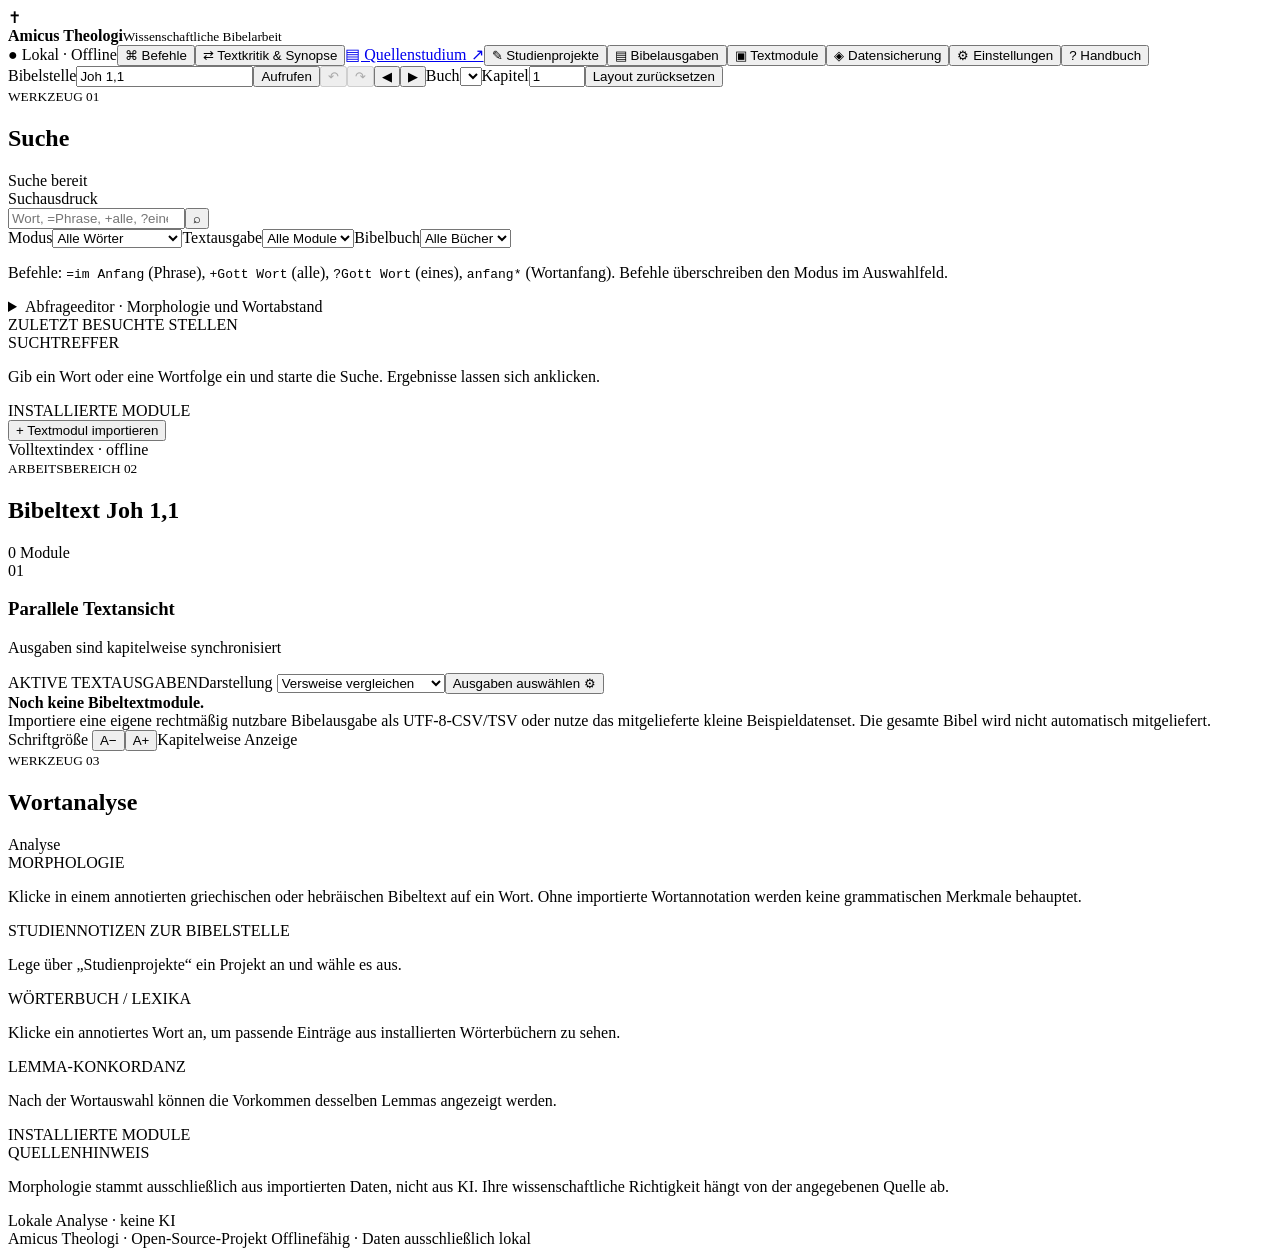
==== commit 1c761fdc: "feat: add source study workspace with annotated corpora and word tooltips" ====
--- a/frontend/index.html
+++ b/frontend/index.html
@@ -1,6 +1,6 @@
 <!doctype html><html lang="de"><head><meta charset="utf-8"><meta name="viewport" content="width=device-width, initial-scale=1"><title>Amicus Theologi</title><link rel="icon" href="/assets/amicus.png"><link rel="stylesheet" href="/assets/style.css"></head>
 <body data-theme="dark"><div id="shell">
-<header class="top"><div class="brand"><span class="brand-icon">✝</span><div><strong>Amicus Theologi</strong><small>Wissenschaftliche Bibelarbeit</small></div></div><div class="top-actions"><span class="pill">● Lokal · Offline</span><button id="palette-button" class="btn" title="Befehle suchen (Strg+K)">⌘ Befehle</button><button id="textcrit-btn" class="btn">⇄ Textkritik &amp; Synopse</button><button id="projects-btn" class="btn">✎ Studienprojekte</button><button id="bible-catalog-btn" class="btn" title="Bibelübersetzungen per Klick installieren">▤ Bibelausgaben</button><button id="module-btn" class="btn">▣ Textmodule</button><button id="data-center-btn" class="btn" title="Sicherung, Datenprüfung und Wiederherstellung">◈ Datensicherung</button><button id="settings-btn" class="btn">⚙ Einstellungen</button><button id="help-btn" class="btn" title="Ausführliches Benutzerhandbuch mit Suche (F1)">? Handbuch</button></div></header>
+<header class="top"><div class="brand"><span class="brand-icon">✝</span><div><strong>Amicus Theologi</strong><small>Wissenschaftliche Bibelarbeit</small></div></div><div class="top-actions"><span class="pill">● Lokal · Offline</span><button id="palette-button" class="btn" title="Befehle suchen (Strg+K)">⌘ Befehle</button><button id="textcrit-btn" class="btn">⇄ Textkritik &amp; Synopse</button><a class="btn" href="/quellenstudium" target="AmicusQuellenstudium" title="Eigenen Arbeitsbereich für außerbiblische Primärquellen öffnen">▤ Quellenstudium ↗</a><button id="projects-btn" class="btn">✎ Studienprojekte</button><button id="bible-catalog-btn" class="btn" title="Bibelübersetzungen per Klick installieren">▤ Bibelausgaben</button><button id="module-btn" class="btn">▣ Textmodule</button><button id="data-center-btn" class="btn" title="Sicherung, Datenprüfung und Wiederherstellung">◈ Datensicherung</button><button id="settings-btn" class="btn">⚙ Einstellungen</button><button id="help-btn" class="btn" title="Ausführliches Benutzerhandbuch mit Suche (F1)">? Handbuch</button></div></header>
 <nav class="toolbar"><label for="reference">Bibelstelle</label><input id="reference" value="Joh 1,1" maxlength="64" aria-label="Bibelstelle (z. B. Joh 1,1)"><button class="btn primary" id="navigate">Aufrufen</button><button class="btn" id="history-back" title="Vorher besuchte Bibelstelle (Alt+Links)" disabled>↶</button><button class="btn" id="history-forward" title="Nächste besuchte Bibelstelle (Alt+Rechts)" disabled>↷</button><button class="btn" id="prev" title="Vorheriges Kapitel" aria-label="Vorheriges Kapitel">◀</button><button class="btn" id="next" title="Nächstes Kapitel" aria-label="Nächstes Kapitel">▶</button><span class="tool-sep"></span><label for="book-choice">Buch</label><select id="book-choice"></select><label for="chapter-choice">Kapitel</label><input id="chapter-choice" type="number" min="1" max="200" value="1" class="numeric"><span class="tool-sep"></span><button class="btn" id="reset">Layout zurücksetzen</button><span class="version-tag"></span></nav>
 <main id="panels" class="panels">
 <section class="panel search-panel"><div class="panel-top"><div><small>WERKZEUG 01</small><h2>Suche</h2></div><span class="counter" id="search-total">Suche bereit</span></div><div class="panel-body scroll"><label class="field-label" for="search">Suchausdruck</label><div class="searchbar"><input id="search" type="search" placeholder="Wort, =Phrase, +alle, ?eines …" maxlength="180"><button id="search-btn" title="Suche starten">⌕</button></div>
